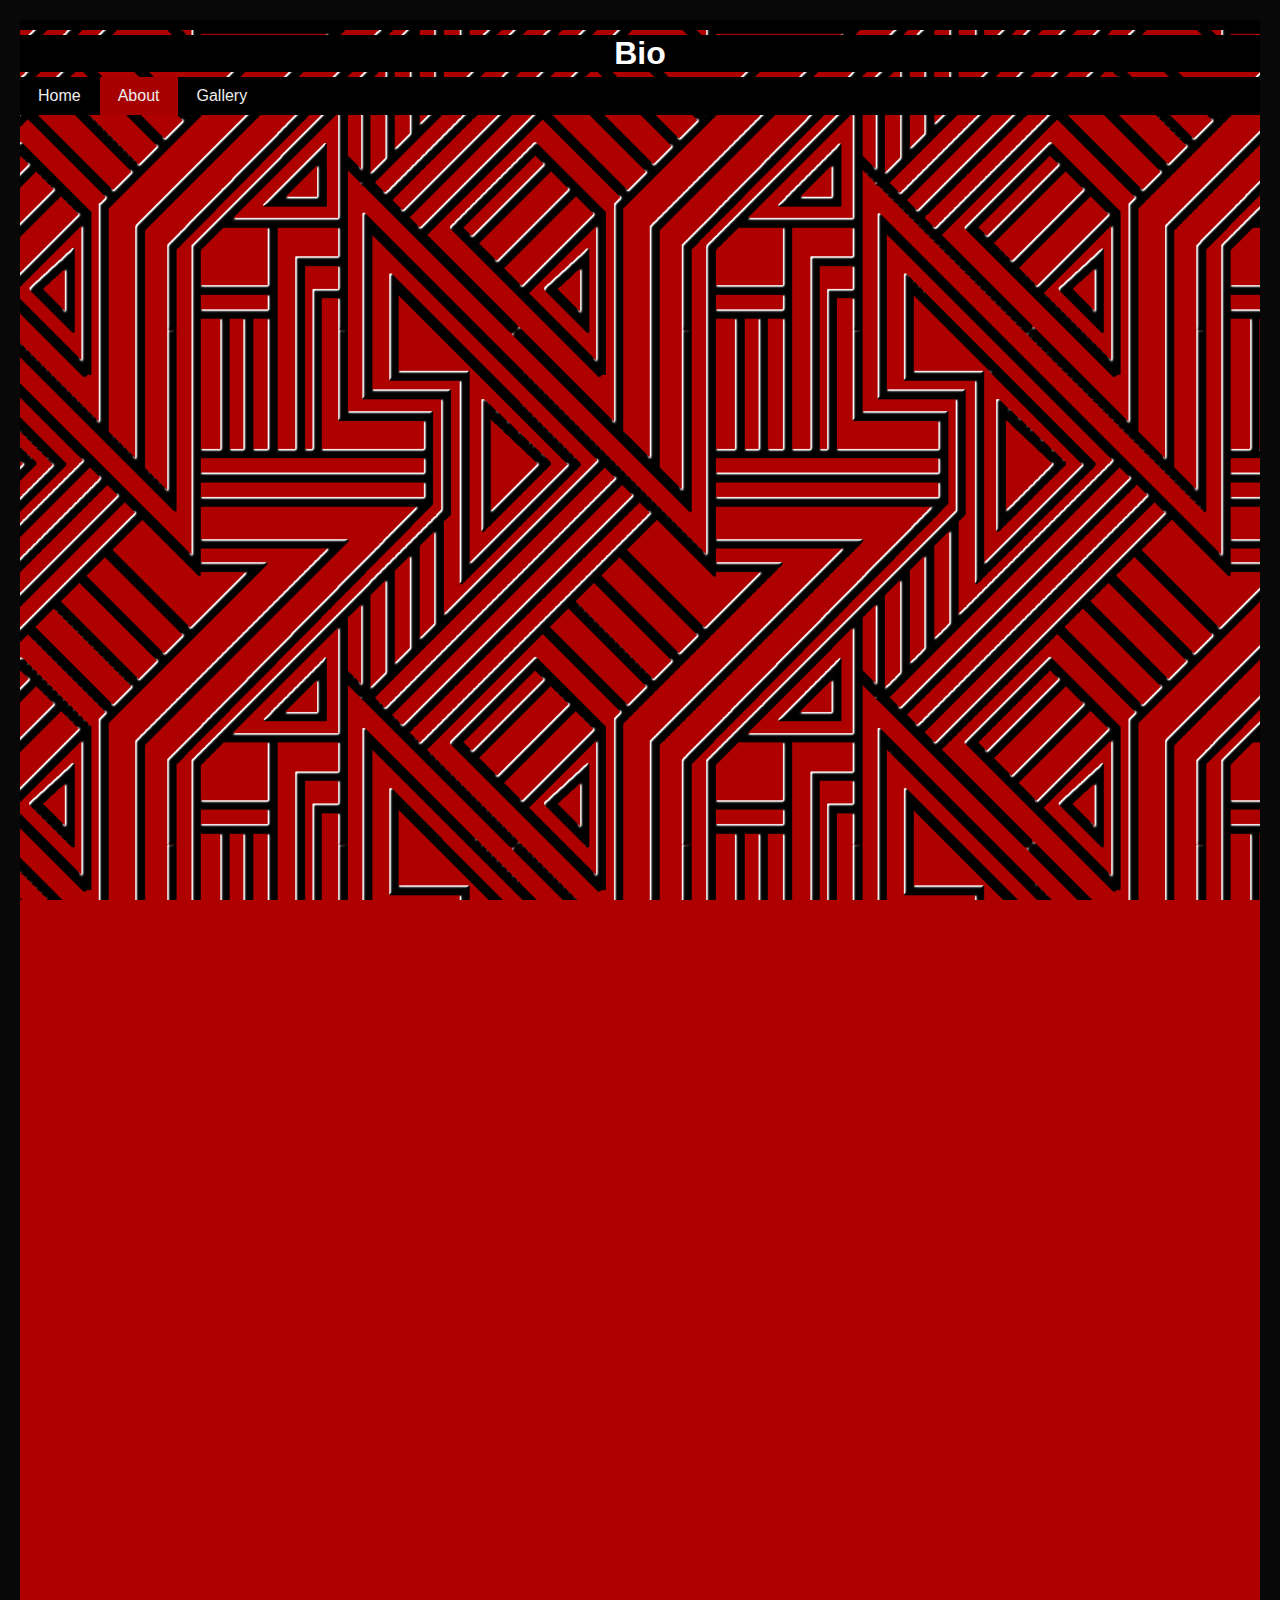
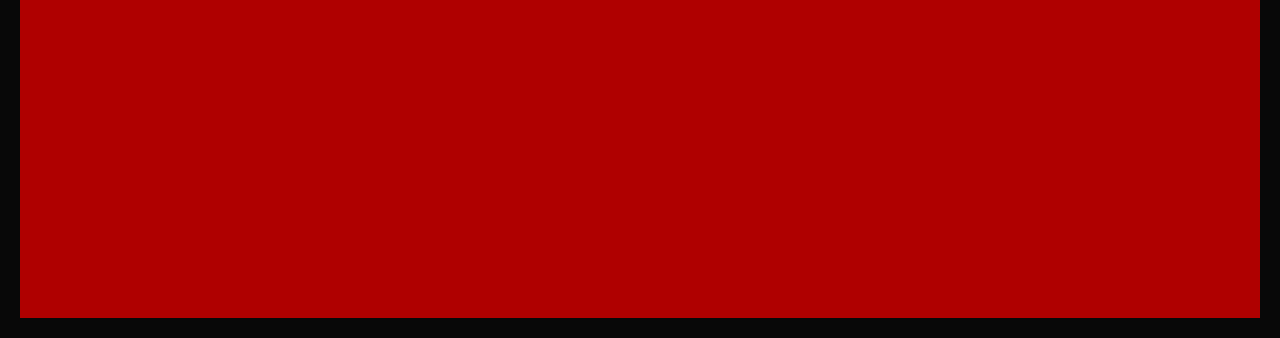
==== bio.html @ 80740c2f "Made Base" ====
<!DOCTYPE html>
<html lang="en">
  <head>
    <meta charset="UTF-8">
    <meta name="viewport" content="width=device-width, initial-scale=1.0">
    <meta http-equiv="X-UA-Compatible" content="ie=edge">
    <title>Idiot_Fr</title>
    <link rel="stylesheet" href="screen.css">
  </head>
  <body class="bg2">
    <script src="index.js"></script>
    <header>
      <h1>Bio</h1>
    </header>

    <nav>
      <ul>
        <li><a href="index.html">Home</a></li>
        <li><a class="navactive" href="bio.html">About</a></li>
        <li><a href="gallery.html">Gallery</a></li>
      </ul>
    </nav>

    <section>

    </section>
    <section>
      
    </section>
  </body>
</html>
---- screen.css ----
html {
    background: #080808;
  }

  .center {
    display: block;
    margin-left: auto;
    margin-right: auto;
    width: 35%;
  }
  .welcome{
    flex-direction: column;
  }
  .welcome h1 {
    padding-top: 10%;
  }
  .welcome img{
    padding-top: 10%;
    animation: rotation 15s  5s linear infinite;
  }
  .bg1 {
    background-image: url(src/testimage.png);
    background-attachment: fixed;
    background-position: center;
    background-repeat: repeat;
    background-size: cover;

    animation: move 15s linear infinite;
  }
  .bg2 {
    background-image: url(src/testimage3.png);
    background-attachment: fixed;
    background-position: center;
    background-repeat: repeat;
    background-size: cover;

    animation: move 15s linear infinite;
  }.bg3 {
    background-image: url(src/testimage2.png);
    background-attachment: fixed;
    background-position: center;
    background-repeat: repeat;
    background-size: cover;

    animation: move 15s linear infinite;
  }
  @keyframes move {
    0%{background-position: 0  0;}
    50%{background-position: -13px -13px;}
    100%{background-position: 0  0;}
  }
  @keyframes rotation {
    0%{transform: rotate(0)}
    100%{transform: rotate(360deg)}
  }
  body{
    font-family:Arial, Helvetica, sans-serif;
    margin:  20px;
    
    color: rgb(255, 255, 255);
    border-top: 10px solid #000000;
    background: #af0000;
  }
  
  header {
    background: #000000;
  }

  header h1 {
    margin: 5px;
    text-align: center;
  }

  header p {
    margin: 5px;
    margin-bottom: 0px;
    text-align: center;
  }
  
  nav {
    margin-bottom: 3px;
    position: sticky;
    top: -1px;
    z-index: 2;
  }
  
  nav ul {
    list-style-type: none;
    margin: 0;
    padding: 0;
    overflow: hidden;
    background-color: #000000;
  }
  
  nav li {
    float: left;
    border-right: 1px solid rgb(1, 1, 1);
  }
  
  nav li a {
    display: block;
    color: #eeeeee;
    text-align: center;
    padding: 10px 18px;
    text-decoration: none;
  }
  
  .navactive {
    background-color: #a70000;
  }
  
  nav li a:hover:not(.active){
    background-color: #111;
  }

  .reveal{
    position: relative;
    transform: translateY(150px);
    opacity: 0;
    transition: 2s all ease;
  }
  .reveal.active{
    transform: translateY(0);
    opacity: 1;
  }
  
  section{
    min-height: 100vh;
    display: flex;
    justify-content: center;
    align-items: center;
    z-index: 1;
  }
  section .container{
    margin: 100px;
    background-color: #000000;
  }
  section h1{
    font-size: 3rem;
    margin: 20px;
  }
  section h2{
    font-size: 40px;
    text-align: center;
    text-transform: uppercase;
  }
  section .text-container{
     display: flex;
  }
  section .text-container .text-box{
    margin: 20px;
    padding: 20px;
    background: #b81515;
  }
  section .text-container .text-box h3{
    font-size: 30px;
    text-align: center;
    text-transform: uppercase;
    margin-bottom: 10px;
  }

  @media screen and (max-width: 616px) {
    header {
      background: #ED254E;
      display: block;
      padding: 0;
    } 
    section h1{
        font-size: 2rem;
        text-align: center;
    }
    section .text-container{
        flex-direction: column;
    }
  }
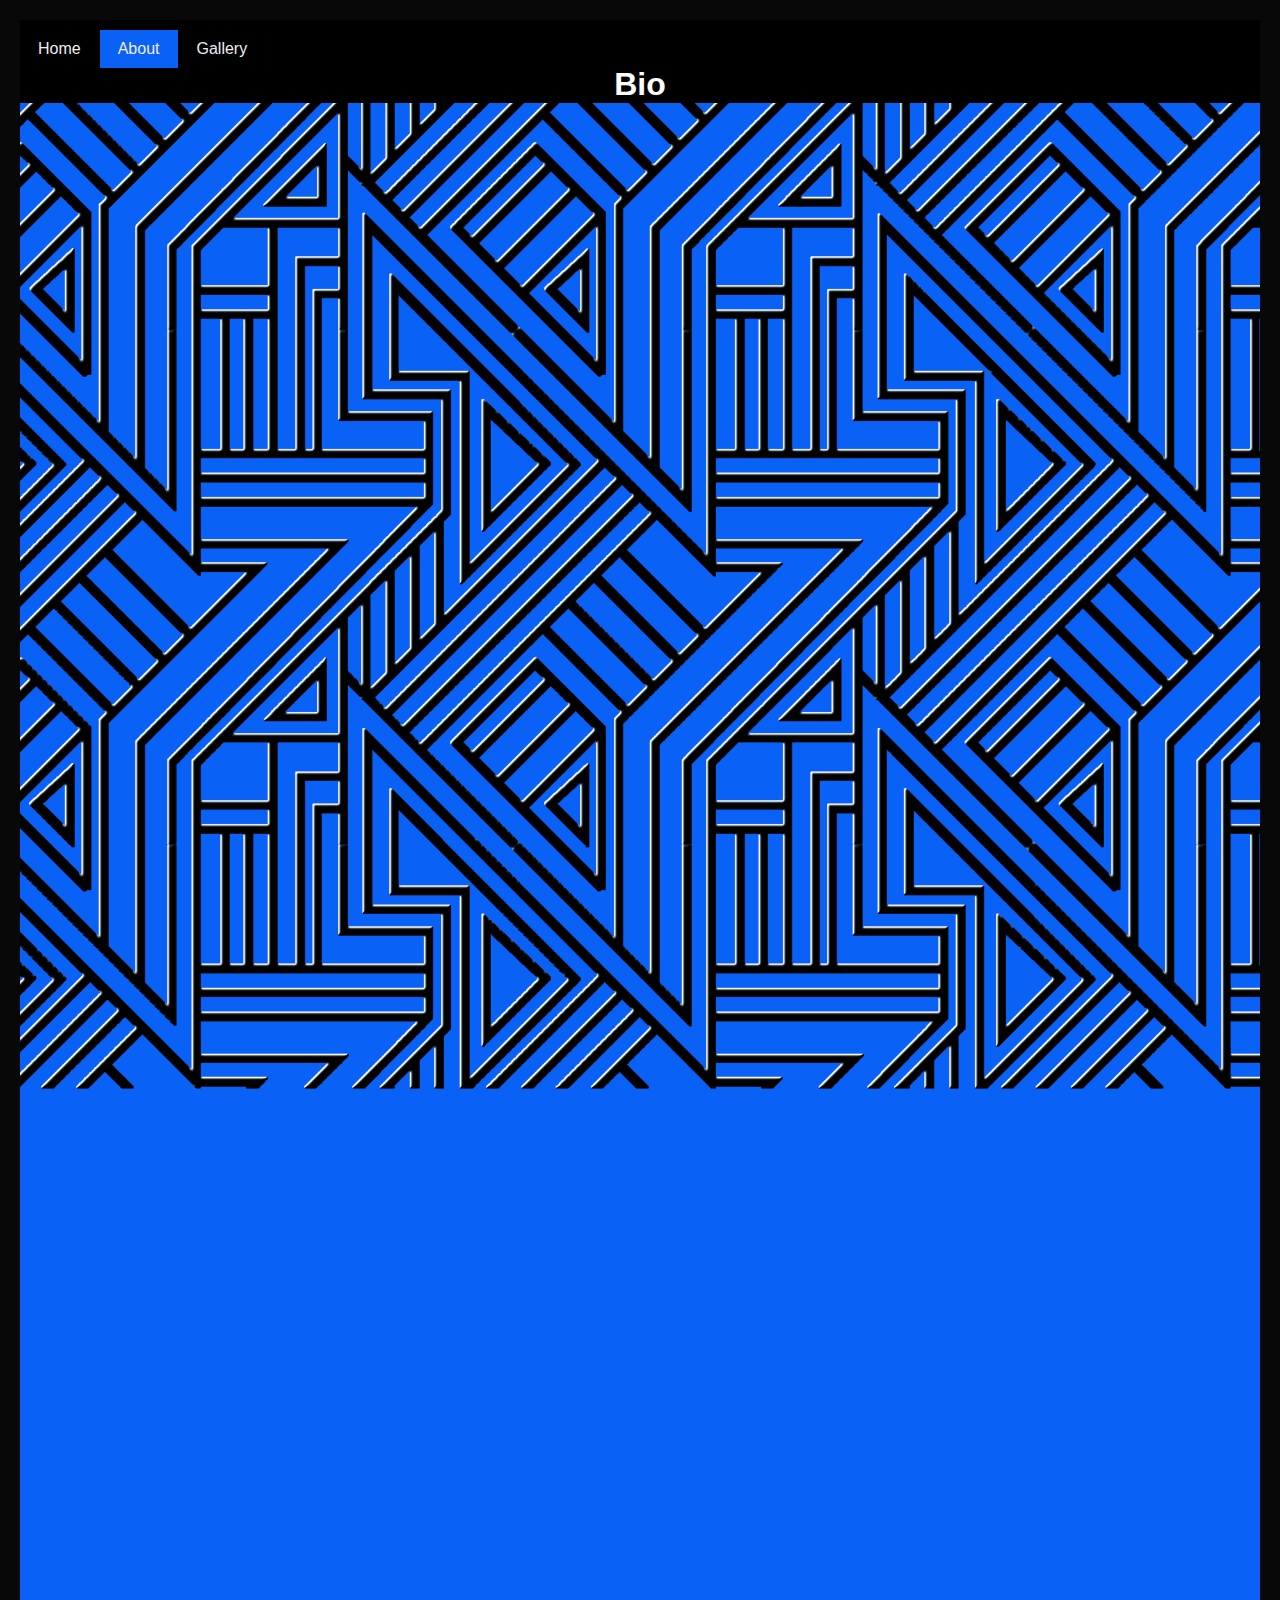
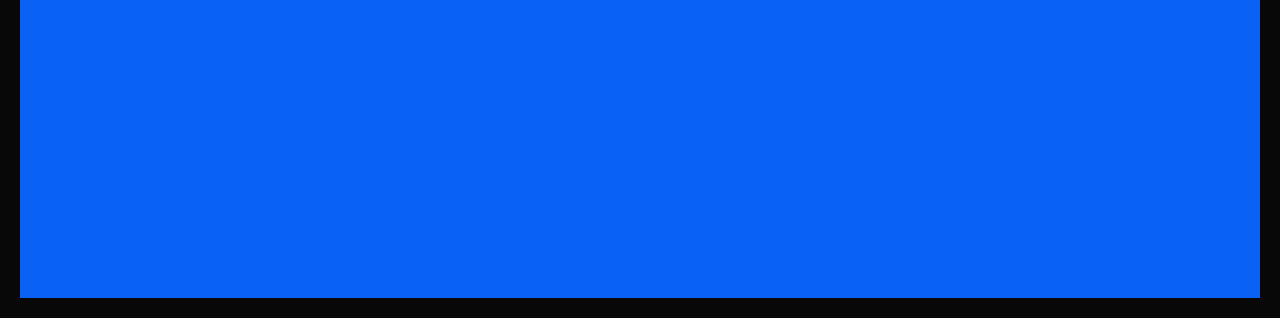
==== commit a747f1c4: "getting closer, need gallery images and general content" ====
--- a/bio.html
+++ b/bio.html
@@ -9,18 +9,17 @@
   </head>
   <body class="bg2">
     <script src="index.js"></script>
-    <header>
-      <h1>Bio</h1>
-    </header>
-
     <nav>
       <ul>
         <li><a href="index.html">Home</a></li>
-        <li><a class="navactive" href="bio.html">About</a></li>
+        <li><a class="navactive swB" href="bio.html">About</a></li>
         <li><a href="gallery.html">Gallery</a></li>
       </ul>
     </nav>
-
+    <header>
+        <h1>Bio</h1>
+    </header>
+  
     <section>
 
     </section>
--- a/screen.css
+++ b/screen.css
@@ -6,7 +6,7 @@
     display: block;
     margin-left: auto;
     margin-right: auto;
-    width: 35%;
+    width: 40%;
   }
   .welcome{
     flex-direction: column;
@@ -19,47 +19,40 @@
     animation: rotation 15s  5s linear infinite;
   }
   .bg1 {
+    background: #af0000;
     background-image: url(src/testimage.png);
     background-attachment: fixed;
     background-position: center;
-    background-repeat: repeat;
+    background-repeat: no-repeat;
     background-size: cover;
-
     animation: move 15s linear infinite;
   }
   .bg2 {
+    background: #0a61f6;
     background-image: url(src/testimage3.png);
     background-attachment: fixed;
     background-position: center;
-    background-repeat: repeat;
+    background-repeat: no-repeat;
     background-size: cover;
-
     animation: move 15s linear infinite;
-  }.bg3 {
+  }
+  .bg3 {
+    background: #50d100;
     background-image: url(src/testimage2.png);
     background-attachment: fixed;
     background-position: center;
-    background-repeat: repeat;
+    background-repeat: no-repeat;
     background-size: cover;
 
     animation: move 15s linear infinite;
   }
-  @keyframes move {
-    0%{background-position: 0  0;}
-    50%{background-position: -13px -13px;}
-    100%{background-position: 0  0;}
-  }
-  @keyframes rotation {
-    0%{transform: rotate(0)}
-    100%{transform: rotate(360deg)}
-  }
+
   body{
     font-family:Arial, Helvetica, sans-serif;
     margin:  20px;
     
     color: rgb(255, 255, 255);
     border-top: 10px solid #000000;
-    background: #af0000;
   }
   
   header {
@@ -67,7 +60,7 @@
   }
 
   header h1 {
-    margin: 5px;
+    margin: -5px;
     text-align: center;
   }
 
@@ -108,20 +101,27 @@
   .navactive {
     background-color: #a70000;
   }
-  
+
   nav li a:hover:not(.active){
     background-color: #111;
   }
 
   .reveal{
     position: relative;
-    transform: translateY(150px);
     opacity: 0;
     transition: 2s all ease;
   }
   .reveal.active{
-    transform: translateY(0);
     opacity: 1;
+  }
+  .active.fade-bottom {
+    animation: fade-bottom 1s ease-in;
+  }
+  .active.fade-left {
+    animation: fade-left 1s ease-in;
+  }
+  .active.fade-right {
+    animation: fade-right 1s ease-in;
   }
   
   section{
@@ -150,7 +150,7 @@
   section .text-container .text-box{
     margin: 20px;
     padding: 20px;
-    background: #b81515;
+    
   }
   section .text-container .text-box h3{
     font-size: 30px;
@@ -159,7 +159,66 @@
     margin-bottom: 10px;
   }
 
+  .swR {
+    background: #a70000;
+    background-color: #a70000;
+  }
+
+  .swB {
+    background-color: #0a61f6;
+    background: #0a61f6;
+  }
+
+  .swG {
+    background: #50d100;
+    background-color: #50d100;
+  }
+
+  @keyframes move {
+    0%{background-position: 0  0;}
+    50%{background-position: -13px -13px;}
+    100%{background-position: 0  0;}
+  }
+  @keyframes rotation {
+    0%{transform: rotate(0)}
+    100%{transform: rotate(360deg)}
+  }
+
+  @keyframes fade-bottom {
+    0% {
+      transform: translateY(50px);
+      opacity: 0;
+    }
+    100% {
+      transform: translateY(0);
+      opacity: 1;
+    }
+  }
+  @keyframes fade-left {
+    0% {
+      transform: translateX(-100px);
+      opacity: 0;
+    }
+    100% {
+      transform: translateX(0);
+      opacity: 1;
+    }
+  }
+  @keyframes fade-right {
+    0% {
+      transform: translateX(100px);
+      opacity: 0;
+    }
+    100% {
+      transform: translateX(0);
+      opacity: 1;
+    }
+  }
+
   @media screen and (max-width: 616px) {
+    .bg1 .bg2 .bg3 {
+        background-attachment: scroll;
+    }
     header {
       background: #ED254E;
       display: block;
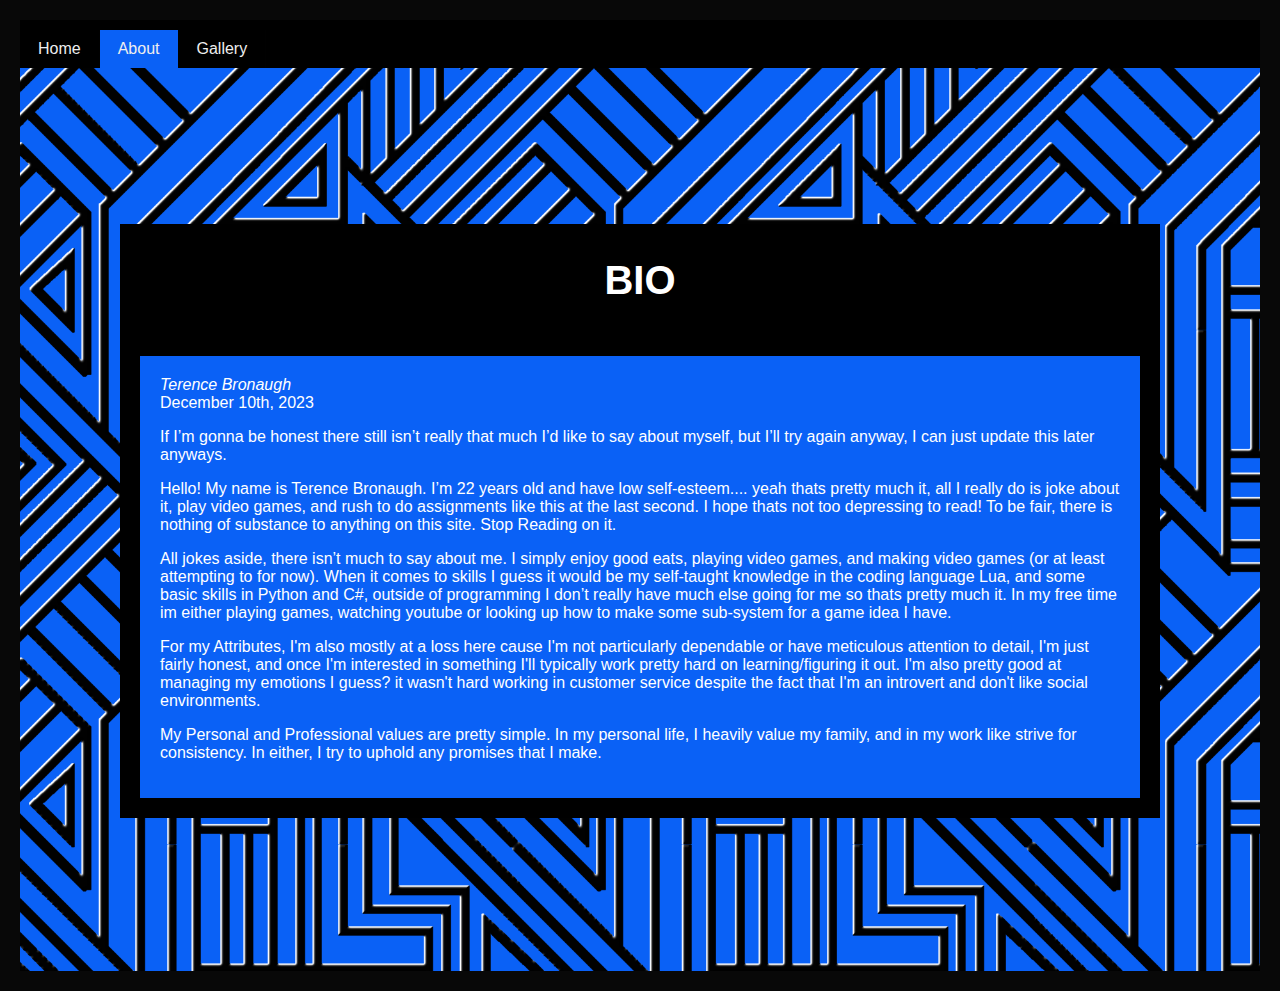
==== commit 531c22db: "probably final build" ====
--- a/bio.html
+++ b/bio.html
@@ -16,15 +16,31 @@
         <li><a href="gallery.html">Gallery</a></li>
       </ul>
     </nav>
-    <header>
-        <h1>Bio</h1>
-    </header>
-  
     <section>
-
-    </section>
-    <section>
-      
+        <div class="container">
+          <h2>Bio</h2>
+          <div class="text-container">
+            <div class="text-box swB">
+                <address class="author">Terence Bronaugh</address>
+                <time datetime="2023-10-29"  title="December 10th,2023">December 10th, 2023</time>
+                <p>
+                  If I’m gonna be honest there still isn’t really that much I’d like to say about myself, but I’ll try again anyway, I can just update this later anyways. 
+                </p>
+                <p>
+                  Hello! My name is Terence Bronaugh. I’m 22 years old and have low self-esteem.... yeah thats pretty much it, all I really do is joke about it, play video games, and rush to do assignments like this at the last second. I hope thats not too depressing to read! To be fair, there is nothing of substance to anything on this site. Stop Reading on it. 
+                </p>
+                <p>
+                    All jokes aside, there isn’t much to say about me. I simply enjoy good eats, playing video games, and making video games (or at least attempting to for now). When it comes to skills I guess it would be my self-taught knowledge in the coding language Lua, and some basic skills in Python and C#, outside of programming I don’t really have much else going for me so thats pretty much it. In my free time im either playing games, watching youtube or looking up how to make some sub-system for a game idea I have.
+                  </p>
+                  <p>
+                    For my Attributes, I'm also mostly at a loss here cause I'm not particularly dependable or have meticulous attention to detail, I'm just fairly honest, and once I'm interested in something I'll typically work pretty hard on learning/figuring it out. I'm also pretty good at managing my emotions I guess? it wasn't hard working in customer service despite the fact that I'm an introvert and don't like social environments.
+                  </p>
+                  <p>
+                    My Personal and Professional values are pretty simple. In my personal life, I heavily value my family, and in my work like strive for consistency. In either, I try to uphold any promises that I make.
+                  </p>
+            </div>
+          </div>
+        </div>
     </section>
   </body>
 </html>
--- a/screen.css
+++ b/screen.css
@@ -10,12 +10,14 @@
   }
   .welcome{
     flex-direction: column;
+    margin: 100px;
   }
   .welcome h1 {
-    padding-top: 10%;
+    padding-top: 5%;
   }
   .welcome img{
-    padding-top: 10%;
+    padding-top: 2%;
+    padding-bottom: 5%;
     animation: rotation 15s  5s linear infinite;
   }
   .bg1 {
@@ -174,6 +176,11 @@
     background-color: #50d100;
   }
 
+  img {
+    height: auto; 
+    max-width: 100%;
+  }
+    
   @keyframes move {
     0%{background-position: 0  0;}
     50%{background-position: -13px -13px;}
@@ -220,7 +227,6 @@
         background-attachment: scroll;
     }
     header {
-      background: #ED254E;
       display: block;
       padding: 0;
     } 
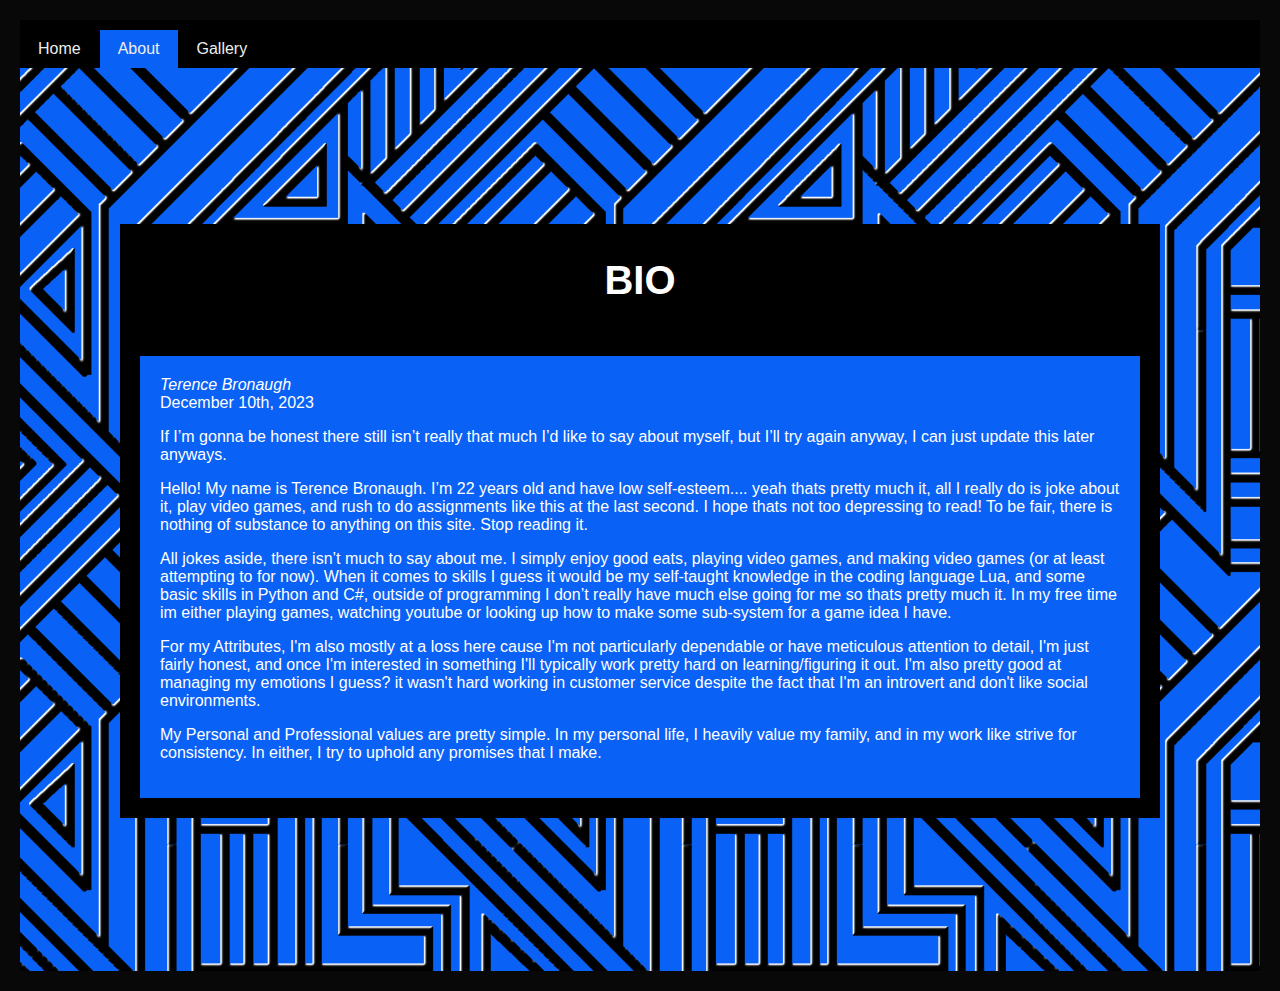
==== commit 1ef9bf2a: "grammar strikes again" ====
--- a/bio.html
+++ b/bio.html
@@ -27,7 +27,7 @@
                   If I’m gonna be honest there still isn’t really that much I’d like to say about myself, but I’ll try again anyway, I can just update this later anyways. 
                 </p>
                 <p>
-                  Hello! My name is Terence Bronaugh. I’m 22 years old and have low self-esteem.... yeah thats pretty much it, all I really do is joke about it, play video games, and rush to do assignments like this at the last second. I hope thats not too depressing to read! To be fair, there is nothing of substance to anything on this site. Stop Reading on it. 
+                  Hello! My name is Terence Bronaugh. I’m 22 years old and have low self-esteem.... yeah thats pretty much it, all I really do is joke about it, play video games, and rush to do assignments like this at the last second. I hope thats not too depressing to read! To be fair, there is nothing of substance to anything on this site. Stop reading it. 
                 </p>
                 <p>
                     All jokes aside, there isn’t much to say about me. I simply enjoy good eats, playing video games, and making video games (or at least attempting to for now). When it comes to skills I guess it would be my self-taught knowledge in the coding language Lua, and some basic skills in Python and C#, outside of programming I don’t really have much else going for me so thats pretty much it. In my free time im either playing games, watching youtube or looking up how to make some sub-system for a game idea I have.
